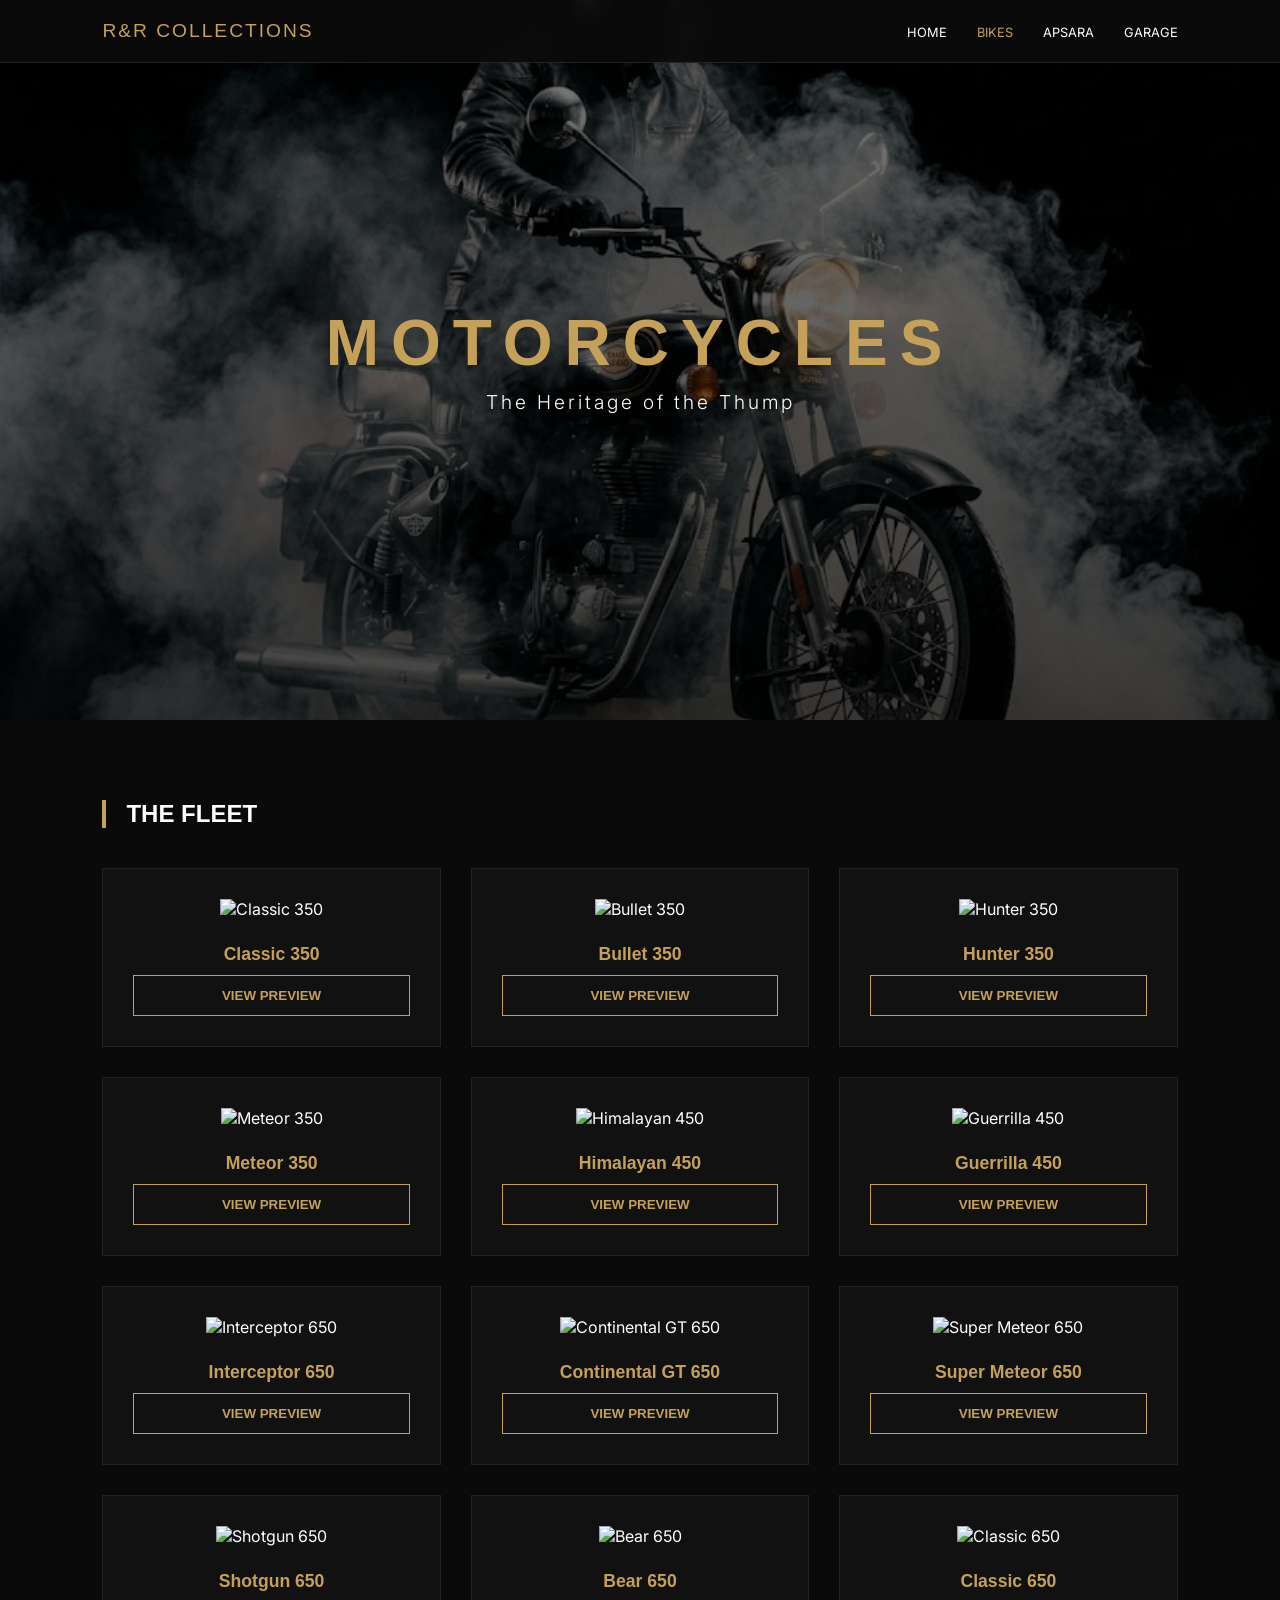
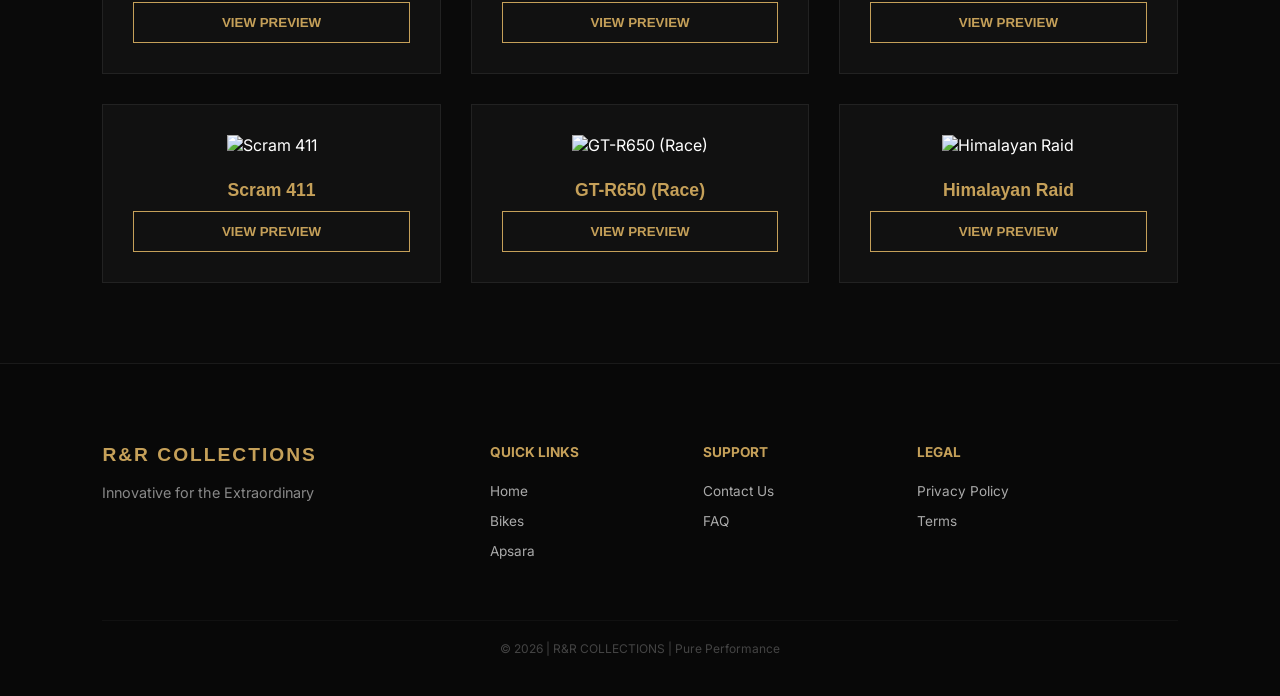
==== html/bikes.html @ 7dd96784 "Add files via upload" ====
<!DOCTYPE HTML>
<html lang="en">

<head>
    <meta charset="UTF-8">
    <meta name="viewport" content="width=device-width, initial-scale=1.0">
    <title>Bikes | R&R COLLECTIONS</title>
    <link href="https://fonts.googleapis.com/css2?family=Syncopate:wght@700&family=Inter:wght@300;400;600&display=swap"
        rel="stylesheet">

    <style>
        :root {
            --gold: #C5A059;
            --black: #0A0A0A;
            --white: #FFFFFF;
            --grey: #1a1a1a;
            --transition: all 0.5s cubic-bezier(0.25, 1, 0.5, 1);
        }

        * {
            margin: 0;
            padding: 0;
            box-sizing: border-box;
        }

        body {
            background: var(--black);
            color: var(--white);
            font-family: 'Inter', sans-serif;
            overflow-x: hidden;
        }

        .navbar {
            display: flex;
            justify-content: space-between;
            align-items: center;
            padding: 20px 8%;
            background: rgba(10, 10, 10, 0.9);
            backdrop-filter: blur(10px);
            position: fixed;
            width: 100%;
            top: 0;
            z-index: 1000;
            border-bottom: 1px solid rgba(255, 255, 255, 0.1);
        }

        .logo {
            font-family: 'Syncopate', sans-serif;
            color: var(--gold);
            text-decoration: none;
            font-size: 1.2rem;
            letter-spacing: 2px;
        }

        .nav-links {
            list-style: none;
            display: flex;
            gap: 30px;
        }

        .nav-links a {
            color: white;
            text-decoration: none;
            font-size: 0.8rem;
            text-transform: uppercase;
            transition: 0.3s;
        }

        .nav-links a:hover {
            color: var(--gold);
        }

        .bike-hero {
            height: 80vh;
            width: 100%;
            background: linear-gradient(rgba(0, 0, 0, 0.5), rgba(0, 0, 0, 0.8)),
                url('/images/royal.png');
            background-size: cover;
            background-position: center;
            background-attachment: fixed;
            display: flex;
            flex-direction: column;
            align-items: center;
            justify-content: center;
            text-align: center;
            color: var(--white);
        }

        .hero-text h1 {
            font-family: 'Syncopate', sans-serif;
            font-size: 4rem;
            letter-spacing: 12px;
            margin: 0;
            color: var(--gold);
            text-transform: uppercase;
        }

        .hero-text p {
            font-size: 1.2rem;
            letter-spacing: 3px;
            margin-top: 10px;
            font-weight: 300;
        }

        .content-section {
            padding: 80px 8%;
        }

        .section-title {
            font-family: 'Syncopate', sans-serif;
            font-size: 1.5rem;
            margin-bottom: 40px;
            border-left: 4px solid var(--gold);
            padding-left: 20px;
            text-transform: uppercase;
        }

        .bike-grid {
            display: grid;
            grid-template-columns: repeat(auto-fit, minmax(320px, 1fr));
            gap: 30px;
        }

        .bike-card {
            background: #111;
            border: 1px solid #222;
            padding: 30px;
            transition: var(--transition);
            text-align: center;
        }

        .bike-card:hover {
            border-color: var(--gold);
            transform: translateY(-10px);
            background: #151515;
        }

        .bike-card img {
            width: 100%;
            height: 200px;
            object-fit: contain;
            margin-bottom: 25px;
            cursor: pointer;
        }

        .bike-card h3 {
            font-family: 'Syncopate', sans-serif;
            margin-bottom: 10px;
            font-size: 1.1rem;
            color: var(--gold);
        }

        .add-btn {
            padding: 12px 30px;
            background: transparent;
            border: 1px solid var(--gold);
            color: var(--gold);
            text-transform: uppercase;
            font-weight: 700;
            cursor: pointer;
            transition: 0.3s;
            width: 100%;
        }

        .add-btn:hover {
            background: var(--gold);
            color: black;
        }

        .modal {
            display: none;
            position: fixed;
            z-index: 2000;
            left: 0;
            top: 0;
            width: 100%;
            height: 100%;
            background: rgba(0, 0, 0, 0.9);
            backdrop-filter: blur(10px);
            align-items: center;
            justify-content: center;
        }

        .modal-content {
            background: #0f0f0f;
            width: 90%;
            max-width: 900px;
            display: flex;
            border: 1px solid var(--gold);
            position: relative;
        }

        .modal-left {
            flex: 1.2;
            background: #000;
            padding: 20px;
            display: flex;
            align-items: center;
        }

        .modal-left img {
            width: 100%;
            object-fit: contain;
        }

        .modal-right {
            flex: 1;
            padding: 40px;
        }

        .close-modal {
            position: absolute;
            right: 20px;
            top: 10px;
            font-size: 2rem;
            color: var(--gold);
            cursor: pointer;
        }

        .spec-row {
            display: flex;
            justify-content: space-between;
            border-bottom: 1px solid #222;
            padding: 15px 0;
        }

        .spec-label {
            color: #888;
            font-size: 0.8rem;
            text-transform: uppercase;
        }

        .spec-value {
            color: var(--gold);
            font-family: 'Syncopate';
            font-size: 0.9rem;
        }

        .main-footer {
            background: #080808;
            padding: 80px 8% 40px;
            border-top: 1px solid var(--grey);
        }

        .footer-container {
            display: grid;
            grid-template-columns: 2fr 1fr 1fr 1.5fr;
            gap: 40px;
        }

        .footer-brand h2 {
            color: var(--gold);
            margin-bottom: 15px;
        }

        .footer-brand p {
            color: #888;
            font-size: 0.9rem;
            line-height: 1.6;
        }

        .footer-links h3 {
            color: var(--gold);
            font-size: 0.85rem;
            text-transform: uppercase;
            margin-bottom: 20px;
        }

        .footer-links ul {
            list-style: none;
        }

        .footer-links li {
            margin-bottom: 10px;
        }

        .footer-links a {
            color: #aaa;
            text-decoration: none;
            font-size: 0.85rem;
            transition: 0.3s;
        }

        .footer-links a:hover {
            color: white;
            padding-left: 5px;
        }

        .footer-bottom {
            text-align: center;
            margin-top: 50px;
            color: #444;
            font-size: 0.75rem;
            border-top: 1px solid #111;
            padding-top: 20px;
        }
    </style>
</head>

<body>

    <nav class="navbar">
        <a href="../index.html" class="logo">R&R COLLECTIONS</a>
        <ul class="nav-links">
            <li><a href="../index.html">Home</a></li>
            <li><a href="./bikes.html" style="color:var(--gold)">Bikes</a></li>
            <li><a href="./cars.html">Apsara</a></li>
            <li><a href="./cart.html">Garage</a></li>
        </ul>
    </nav>

    <header class="bike-hero">
        <div class="hero-text">
            <h1>MOTORCYCLES</h1>
            <p>The Heritage of the Thump</p>
        </div>
    </header>
    <section class="content-section">
        <h2 class="section-title">The Fleet</h2>
        <div class="bike-grid" id="bike-container"></div>
    </section>

    <div id="bikeModal" class="modal">
        <div class="modal-content">
            <span class="close-modal" onclick="closeModal()">&times;</span>
            <div class="modal-left"><img id="modalImg" src=""></div>
            <div class="modal-right">
                <h2 id="modalTitle" style="font-family: 'Syncopate'; color: var(--gold); margin-bottom: 20px;"></h2>
                <div class="spec-row"><span class="spec-label">Engine</span><span id="valEng" class="spec-value"></span>
                </div>
                <div class="spec-row"><span class="spec-label">Power</span><span id="valPower"
                        class="spec-value"></span></div>
                <div class="spec-row"><span class="spec-label">Top Speed</span><span id="valSpeed"
                        class="spec-value"></span></div>
                <button class="add-btn" style="margin-top: 30px; background: var(--gold); color: black;">Inquire
                    Now</button>
            </div>
        </div>
    </div>

    <footer class="main-footer">
        <div class="footer-container">
            <div class="footer-brand">
                <h2 class="logo">R&R COLLECTIONS</h2>
                <p>Innovative for the Extraordinary</p>
            </div>
            <div class="footer-links">
                <h3>Quick Links</h3>
                <ul>
                    <li><a href="../index.html">Home</a></li>
                    <li><a href="./bikes.html">Bikes</a></li>
                    <li><a href="./cars.html">Apsara</a></li>
                </ul>
            </div>
            <div class="footer-links">
                <h3>Support</h3>
                <ul>
                    <li><a href="./contact.html">Contact Us</a></li>
                    <li><a href="./faq.html">FAQ</a></li>
                </ul>
            </div>
            <div class="footer-links">
                <h3>Legal</h3>
                <ul>
                    <li><a href="./privacy.html">Privacy Policy</a></li>
                    <li><a href="./terms.html">Terms</a></li>
                </ul>
            </div>
        </div>
        <div class="footer-bottom">
            <p>&copy; 2026 | R&R COLLECTIONS | Pure Performance</p>
        </div>
    </footer>

    <script>
        const bikeData = {
            "Classic 350": { eng: "349cc J-Series", power: "20.2 BHP", speed: "114 km/h", price: 193000, img: "https://imgd.aeplcdn.com/370x208/bw/ec/42271/Royal-Enfield-Classic-350-Side-170154.jpg?wm=0&q=80" },
            "Bullet 350": { eng: "349cc J-Series", power: "20.2 BHP", speed: "110 km/h", price: 173500, img: "https://imgd.aeplcdn.com/370x208/n/cw/ec/130971/royal-enfield-bullet-350-right-front-three-quarter2.jpeg?isig=0&q=80" },
            "Hunter 350": { eng: "349cc J-Series", power: "20.2 BHP", speed: "114 km/h", price: 149000, img: "https://www.carandbike.com/_next/image?url=https%3A%2F%2Fimages.carandbike.com%2Fbike-images%2Fgallery%2Froyal-enfield%2Fhunter-350%2Fexterior%2Floader-2.jpg%3Fv%3D1774264803&w=1920&q=90" },
            "Meteor 350": { eng: "349cc J-Series", power: "20.2 BHP", speed: "112 km/h", price: 205000, img: "https://imgd.aeplcdn.com/1280x720/n/cw/ec/210213/meteor-350-right-front-three-quarter-3.jpeg?isig=0" },
            "Himalayan 450": { eng: "452cc Liquid-Cooled", power: "39.5 BHP", speed: "150 km/h", price: 285000, img: "https://www.team-bhp.com/sites/default/files/styles/check_extra_large_for_review/public/20231229_180818_1.jpg" },
            "Guerrilla 450": { eng: "452cc Liquid-Cooled", power: "39.5 BHP", speed: "150 km/h", price: 239000, img: "https://www.wheelsbingo.com/images/web-img/bikes/bike_images/royal-enfield-guerrilla-450-front-right-view.webp" },
            "Interceptor 650": { eng: "648cc Parallel Twin", power: "47.0 BHP", speed: "164 km/h", price: 303000, img: "https://purposebuiltmoto.com/cdn/shop/files/Wide_Wheel_Royal_Einfield_Interceptor839-Enhanced-NR.jpg?v=1712204700&width=3000" },
            "Continental GT 650": { eng: "648cc Parallel Twin", power: "47.4 BHP", speed: "169 km/h", price: 319000, img: "https://cdn-s3.autocarindia.com/RoyalEnfield/Continental-GT-650/_AAB9334.JPG?w=640" },
            "Super Meteor 650": { eng: "648cc Parallel Twin", power: "47.0 BHP", speed: "160 km/h", price: 363000, img: "https://stimg.cardekho.com/images/carexteriorimages/930x620/Royal-Enfield/Super-Meteor-650/11166/1690940165451/front-left-side-47.jpg" },
            "Shotgun 650": { eng: "648cc Parallel Twin", power: "47.0 BHP", speed: "160 km/h", price: 359000, img: "https://stimg.cardekho.com/images/carexteriorimages/930x620/Royal-Enfield/Shotgun-650/11167/1690940487509/front-left-side-47.jpg" },
            "Bear 650": { eng: "648cc Parallel Twin", power: "47.4 BHP", speed: "160 km/h", price: 339000, img: "https://stimg.cardekho.com/images/carexteriorimages/930x620/Royal-Enfield/Bear-650/11234/1730799220648/front-left-side-47.jpg" },
            "Classic 650": { eng: "648cc Parallel Twin", power: "47.0 BHP", speed: "165 km/h", price: 320000, img: "https://c.ndtvimg.com/2025-03/giirni9o_royal-enfield-classic-650-twin_625x300_20_March_25.jpg" },
            "Scram 411": { eng: "411cc Single", power: "24.3 BHP", speed: "120 km/h", price: 206000, img: "https://stimg.cardekho.com/images/carexteriorimages/930x620/Royal-Enfield/Scram-411/9628/1651050682789/front-left-side-47.jpg" },
            "GT-R650 (Race)": { eng: "648cc Race-Tuned", power: "55.0 BHP", speed: "185 km/h", price: 450000, img: "https://stimg.cardekho.com/images/carexteriorimages/930x620/Royal-Enfield/Continental-GT-650/8460/1649157263611/front-left-side-47.jpg" },
            "Himalayan Raid": { eng: "452cc Rally-Spec", power: "42.0 BHP", speed: "155 km/h", price: 350000, img: "https://stimg.cardekho.com/images/carexteriorimages/930x620/Royal-Enfield/Himalayan-450/11168/1690940948869/front-left-side-47.jpg" }
        };

        function generateBikes() {
            const container = document.querySelector('.bike-grid');
            let html = '';
            for (let name in bikeData) {
                html += `
        <div class="bike-card">
            <img src="${bikeData[name].img}" alt="${name}" onclick="openBike('${name}')">
            <h3>${name}</h3>
            <button class="add-btn" onclick="openBike('${name}')">View Preview</button>
        </div>`;
            }
            container.innerHTML = html;
        }

        function openBike(name) {
            const data = bikeData[name];
            document.getElementById('modalTitle').innerText = name;
            document.getElementById('modalImg').src = data.img;
            document.getElementById('valEng').innerText = data.eng;
            document.getElementById('valPower').innerText = data.power;
            document.getElementById('valSpeed').innerText = data.speed;

            const modalBtn = document.querySelector('#bikeModal .add-btn');
            modalBtn.innerText = "Add to Garage";

            modalBtn.onclick = function () {
                addToGarage(name);
            };

            document.getElementById('bikeModal').style.display = 'flex';
        }

        function addToGarage(name) {
            const data = bikeData[name];
            let garage = JSON.parse(localStorage.getItem('RE_GARAGE')) || [];

            const itemToAdd = {
                name: name,
                price: data.price,
                type: 'bike'
            };

            garage.push(itemToAdd);
            localStorage.setItem('RE_GARAGE', JSON.stringify(garage));

            alert(name + " has been added to your garage!");
            window.location.href = "./cart.html";
        }

        function closeModal() {
            document.getElementById('bikeModal').style.display = 'none';
        }

        window.onload = generateBikes;
    </script>
</body>

</html>
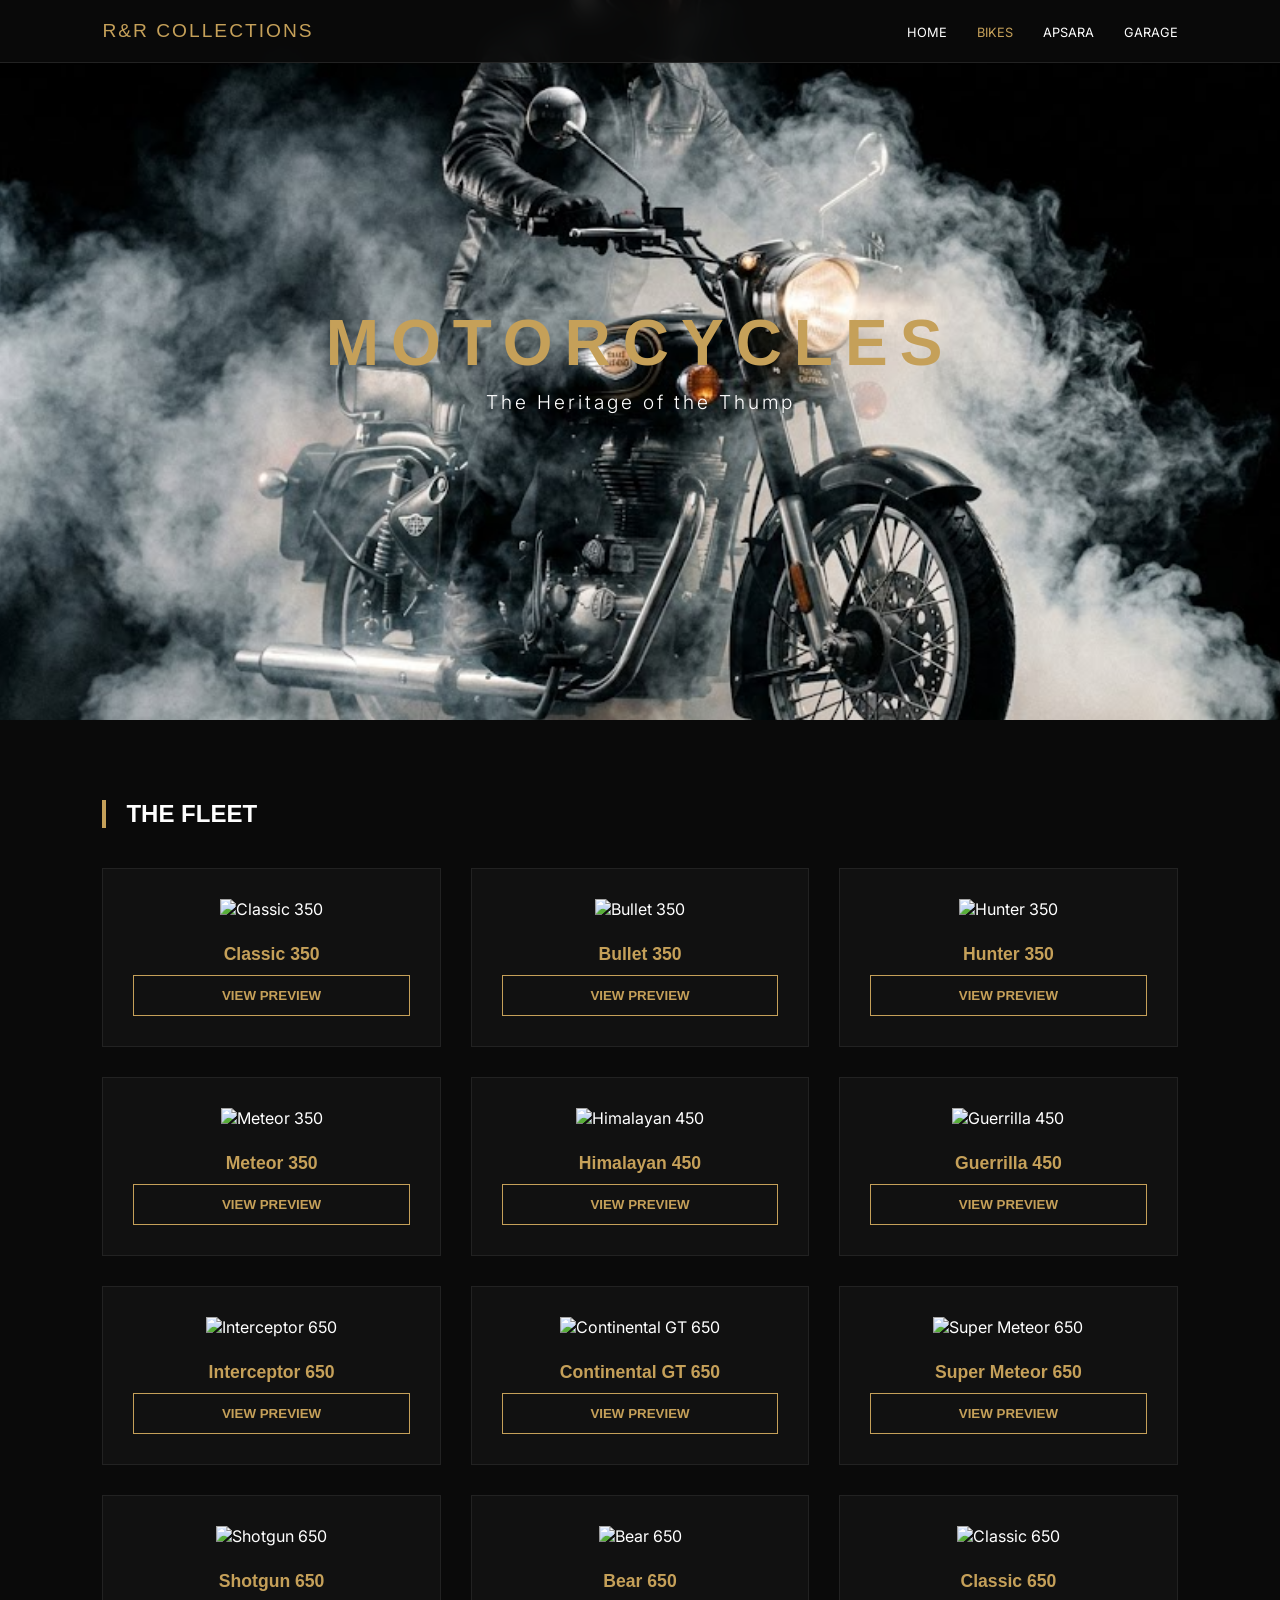
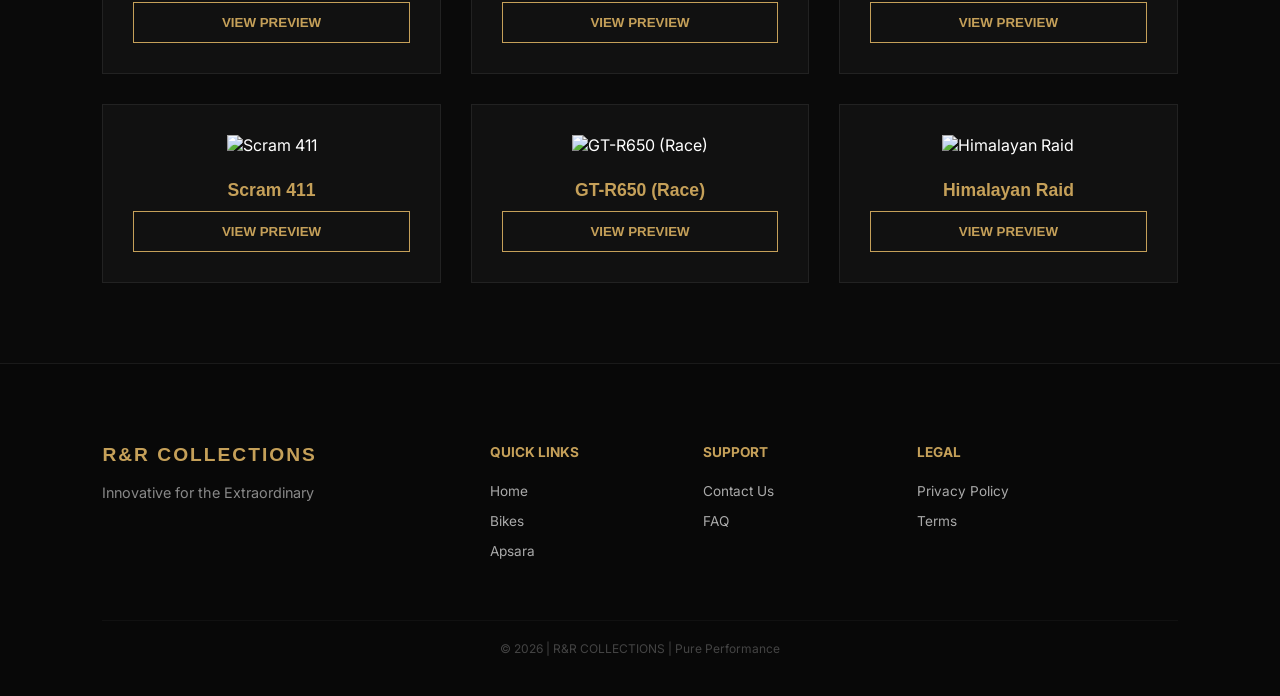
==== commit cc7f0e46: "Update bikes.html" ====
--- a/html/bikes.html
+++ b/html/bikes.html
@@ -73,8 +73,7 @@
         .bike-hero {
             height: 80vh;
             width: 100%;
-            background: linear-gradient(rgba(0, 0, 0, 0.5), rgba(0, 0, 0, 0.8)),
-                url('/images/royal.png');
+            background: url('/images/royal.png');
             background-size: cover;
             background-position: center;
             background-attachment: fixed;
@@ -375,20 +374,20 @@
     <script>
         const bikeData = {
             "Classic 350": { eng: "349cc J-Series", power: "20.2 BHP", speed: "114 km/h", price: 193000, img: "https://imgd.aeplcdn.com/370x208/bw/ec/42271/Royal-Enfield-Classic-350-Side-170154.jpg?wm=0&q=80" },
-            "Bullet 350": { eng: "349cc J-Series", power: "20.2 BHP", speed: "110 km/h", price: 173500, img: "https://imgd.aeplcdn.com/370x208/n/cw/ec/130971/royal-enfield-bullet-350-right-front-three-quarter2.jpeg?isig=0&q=80" },
+            "Bullet 350": { eng: "349cc J-Series", power: "20.2 BHP", speed: "110 km/h", price: 173500, img: "https://cdn.motor1.com/images/mgl/9mNq8X/354:0:1080:1080/royal-enfield-bullet-350---black-gold.webp" },
             "Hunter 350": { eng: "349cc J-Series", power: "20.2 BHP", speed: "114 km/h", price: 149000, img: "https://www.carandbike.com/_next/image?url=https%3A%2F%2Fimages.carandbike.com%2Fbike-images%2Fgallery%2Froyal-enfield%2Fhunter-350%2Fexterior%2Floader-2.jpg%3Fv%3D1774264803&w=1920&q=90" },
             "Meteor 350": { eng: "349cc J-Series", power: "20.2 BHP", speed: "112 km/h", price: 205000, img: "https://imgd.aeplcdn.com/1280x720/n/cw/ec/210213/meteor-350-right-front-three-quarter-3.jpeg?isig=0" },
-            "Himalayan 450": { eng: "452cc Liquid-Cooled", power: "39.5 BHP", speed: "150 km/h", price: 285000, img: "https://www.team-bhp.com/sites/default/files/styles/check_extra_large_for_review/public/20231229_180818_1.jpg" },
+            "Himalayan 450": { eng: "452cc Liquid-Cooled", power: "39.5 BHP", speed: "150 km/h", price: 285000, img: "https://static0.hotcarsimages.com/wordpress/wp-content/uploads/2023/10/395444206_18396683329048704_5948022411485770063_n.jpg" },
             "Guerrilla 450": { eng: "452cc Liquid-Cooled", power: "39.5 BHP", speed: "150 km/h", price: 239000, img: "https://www.wheelsbingo.com/images/web-img/bikes/bike_images/royal-enfield-guerrilla-450-front-right-view.webp" },
             "Interceptor 650": { eng: "648cc Parallel Twin", power: "47.0 BHP", speed: "164 km/h", price: 303000, img: "https://purposebuiltmoto.com/cdn/shop/files/Wide_Wheel_Royal_Einfield_Interceptor839-Enhanced-NR.jpg?v=1712204700&width=3000" },
             "Continental GT 650": { eng: "648cc Parallel Twin", power: "47.4 BHP", speed: "169 km/h", price: 319000, img: "https://cdn-s3.autocarindia.com/RoyalEnfield/Continental-GT-650/_AAB9334.JPG?w=640" },
-            "Super Meteor 650": { eng: "648cc Parallel Twin", power: "47.0 BHP", speed: "160 km/h", price: 363000, img: "https://stimg.cardekho.com/images/carexteriorimages/930x620/Royal-Enfield/Super-Meteor-650/11166/1690940165451/front-left-side-47.jpg" },
-            "Shotgun 650": { eng: "648cc Parallel Twin", power: "47.0 BHP", speed: "160 km/h", price: 359000, img: "https://stimg.cardekho.com/images/carexteriorimages/930x620/Royal-Enfield/Shotgun-650/11167/1690940487509/front-left-side-47.jpg" },
-            "Bear 650": { eng: "648cc Parallel Twin", power: "47.4 BHP", speed: "160 km/h", price: 339000, img: "https://stimg.cardekho.com/images/carexteriorimages/930x620/Royal-Enfield/Bear-650/11234/1730799220648/front-left-side-47.jpg" },
+            "Super Meteor 650": { eng: "648cc Parallel Twin", power: "47.0 BHP", speed: "160 km/h", price: 363000, img: "https://images.autox.com/uploads/2022/11/Royal-Enfield-Super-Meteor-650-1-.jpg" },
+            "Shotgun 650": { eng: "648cc Parallel Twin", power: "47.0 BHP", speed: "160 km/h", price: 359000, img: "https://cloudfront-us-east-1.images.arcpublishing.com/octane/3ROGNWRRVVD4JABAJOJXPHZP2A.jpg" },
+            "Bear 650": { eng: "648cc Parallel Twin", power: "47.4 BHP", speed: "160 km/h", price: 339000, img: "https://5.imimg.com/data5/SELLER/Default/2025/9/547647475/IE/XY/ZM/3027728/royal-enfield-bear-650-motorcycle-500x500.png" },
             "Classic 650": { eng: "648cc Parallel Twin", power: "47.0 BHP", speed: "165 km/h", price: 320000, img: "https://c.ndtvimg.com/2025-03/giirni9o_royal-enfield-classic-650-twin_625x300_20_March_25.jpg" },
-            "Scram 411": { eng: "411cc Single", power: "24.3 BHP", speed: "120 km/h", price: 206000, img: "https://stimg.cardekho.com/images/carexteriorimages/930x620/Royal-Enfield/Scram-411/9628/1651050682789/front-left-side-47.jpg" },
-            "GT-R650 (Race)": { eng: "648cc Race-Tuned", power: "55.0 BHP", speed: "185 km/h", price: 450000, img: "https://stimg.cardekho.com/images/carexteriorimages/930x620/Royal-Enfield/Continental-GT-650/8460/1649157263611/front-left-side-47.jpg" },
-            "Himalayan Raid": { eng: "452cc Rally-Spec", power: "42.0 BHP", speed: "155 km/h", price: 350000, img: "https://stimg.cardekho.com/images/carexteriorimages/930x620/Royal-Enfield/Himalayan-450/11168/1690940948869/front-left-side-47.jpg" }
+            "Scram 411": { eng: "411cc Single", power: "24.3 BHP", speed: "120 km/h", price: 206000, img: "https://static-cdn.team-bhp.com/prod/new-bike-cms/Royal-Enfield/Scram-411/2025/01/02/58a8dffe-7f2d-4178-a97e-099f1871bb00-Royal-Enfield_Scram-411_Right-Hand-View_Ride-Aesthetics_Brand-Image.jpg?w=557&dpr=3&optimize=low&format=auto&quality=50" },
+            "GT-R650 (Race)": { eng: "648cc Race-Tuned", power: "55.0 BHP", speed: "185 km/h", price: 450000, img: "https://gaadiwaadi.com/wp-content/uploads/2025/04/royal-enfield-continental-GT-650-2.jpg" },
+            "Himalayan Raid": { eng: "452cc Rally-Spec", power: "42.0 BHP", speed: "155 km/h", price: 350000, img: "https://imgd.aeplcdn.com/664x374/n/cw/ec/138825/himalayan-raid-450-right-side-view.jpeg?isig=0&q=80" }
         };
 
         function generateBikes() {
@@ -448,4 +447,4 @@
     </script>
 </body>
 
-</html>+</html>
